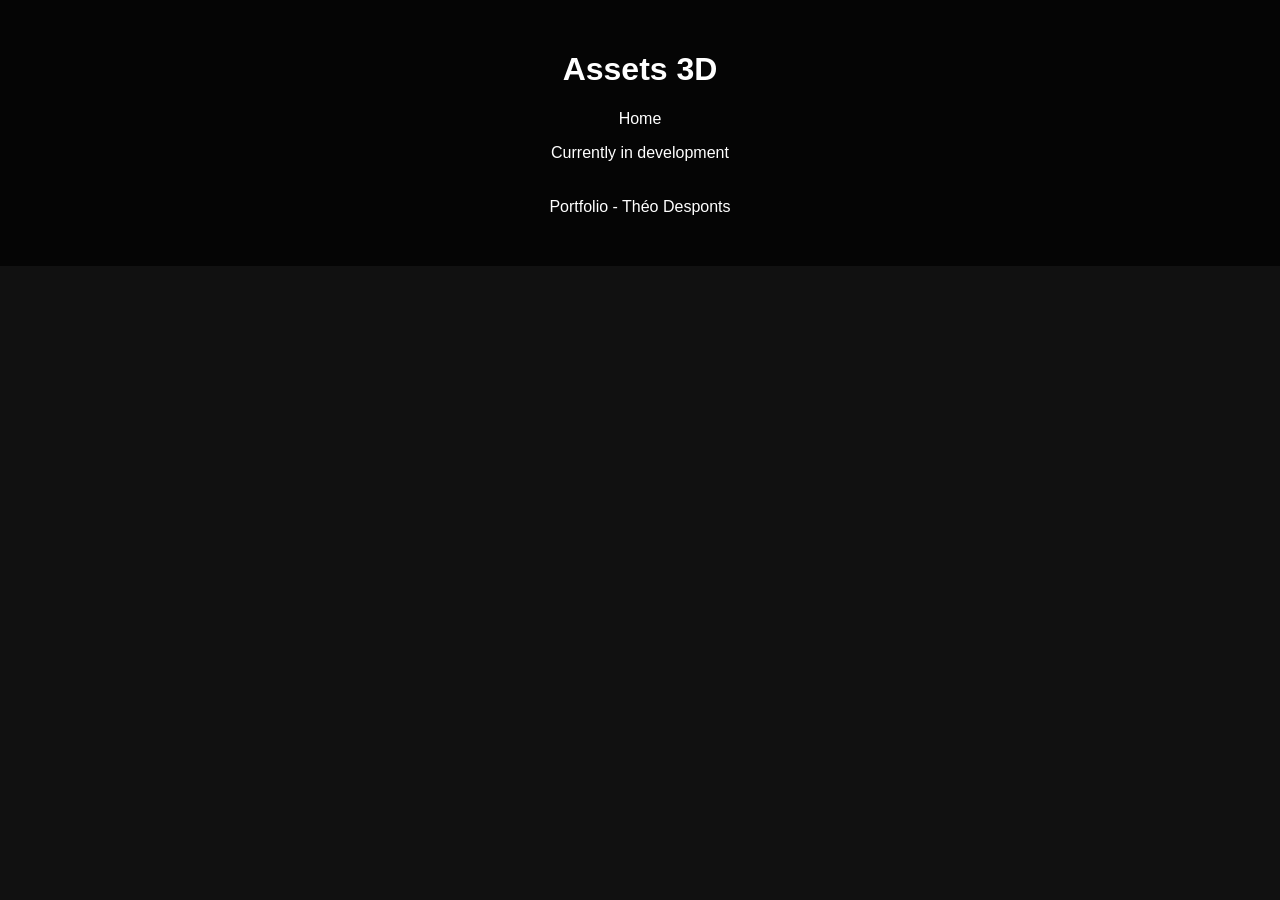
==== projets/assets-3d.html @ 8f0ffce1 "init" ====
<!DOCTYPE html>
<html lang="fr">

<head>

<meta charset="UTF-8">
<title>Assets 3D</title>
<link rel="stylesheet" href="../style.css">

</head>


<body>


<header>

<h1>Assets 3D</h1>

<nav>
<a href="../index.html">Home</a>
</nav>


<p>Currently in development


<footer>
Portfolio - Théo Desponts
</footer>


</body>
</html>
---- style.css ----
body {

    margin:0;
    font-family: Arial, sans-serif;

    background:#111;
    color:white;

}


header {

    background:#050505;
    padding:30px;
    text-align:center;

}

.end {

    padding:50px;
    text-align:center;

}



nav a {

    color:white;
    margin:15px;
    text-decoration:none;

}


nav a:hover {

    color:#00aaff;

}



.hero {

    padding:100px 20px;
    text-align:center;

}



section {

    padding:50px;

}



.cards {

    display:flex;
    flex-wrap:wrap;
    gap:30px;

}



.card {

    background:#222;
    width:300px;
    padding:20px;

    border-radius:10px;

}



.card img {

    width:100%;
    height:170px;
    object-fit:cover;

}



.card:hover {

    transform:scale(1.05);
    transition:0.3s;

}



a {

    color:white;
    text-decoration:none;

}



ul {

    line-height:2;

}



footer {

    text-align:center;
    padding:20px;
    background:#050505;

}



.role-media {

display:flex;
justify-content:center;
gap:40px;
margin:30px;

}



.role-media img {

width:400px;
height:250px;
object-fit:cover;
border-radius:10px;

}



.role-media video {

width:400px;
height:250px;

}



.conclusion {

background:#222;
padding:30px;
border-radius:15px;
margin-top:40px;

}


/* Pages projets */

.project {

    width:80%;
    margin:auto;
    padding:50px;

}


.screenshots {

    display:flex;
    justify-content:center;
    gap:30px;
    flex-wrap:wrap;
    margin:40px;

}


.pitch img {

    width:960 px;
    height:540px;
    object-fit:cover;
    border-radius:10px;


}


.screenshots img {

    width:960 px;
    height:540px;
    object-fit:cover;
    border-radius:10px;

}


.trailer {

    text-align:center;

}


.trailer video {

    width:1000px;
    max-width:90%;

}

.feature-videos {

    display: flex;
    justify-content: center;
    gap: 30px;
    flex-wrap: wrap;
    margin: 40px 0;

}

.small-video {

    width: 600px;
    border-radius: 10px;

}

.feature-images {

    display:flex;
    justify-content:center;
    gap:30px;
    flex-wrap:wrap;
    margin:40px 0;

}


.feature-images img {

    width:600px;
    height:250px;
    object-fit:cover;
    border-radius:10px;

}
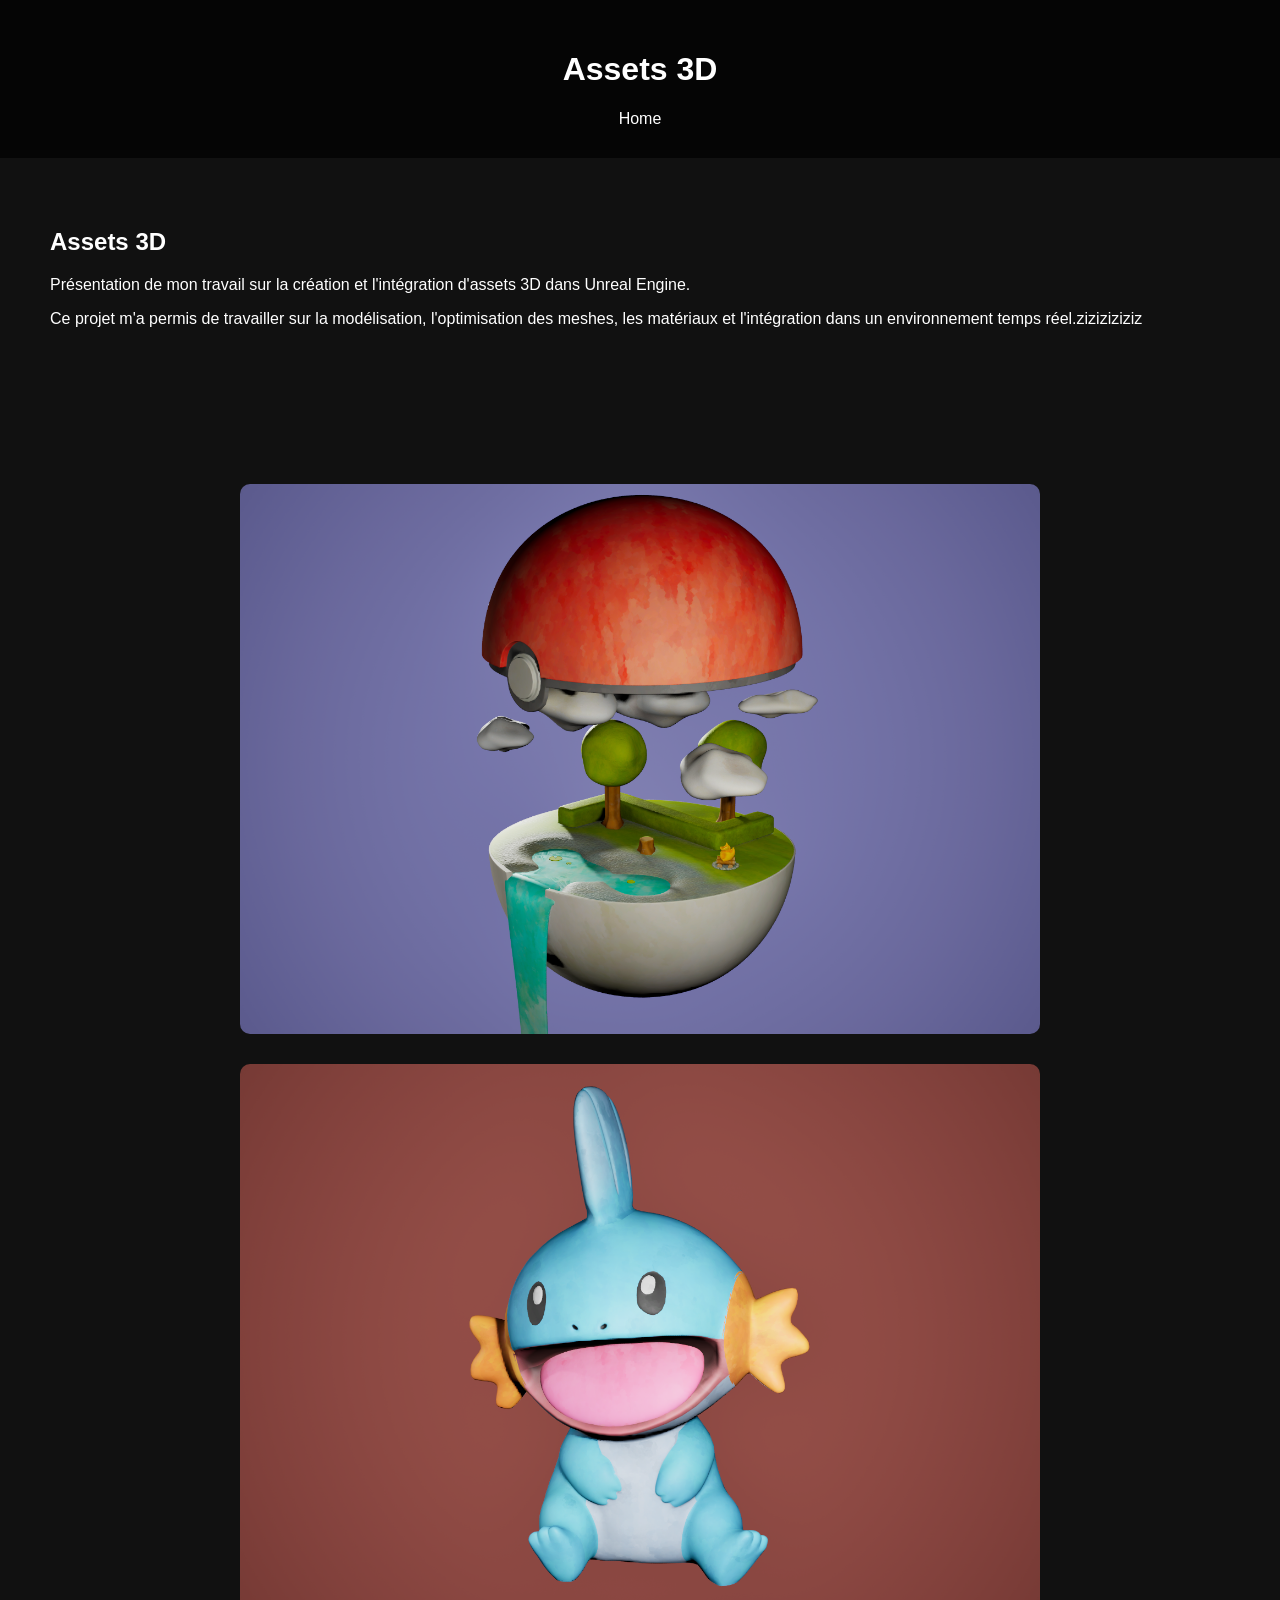
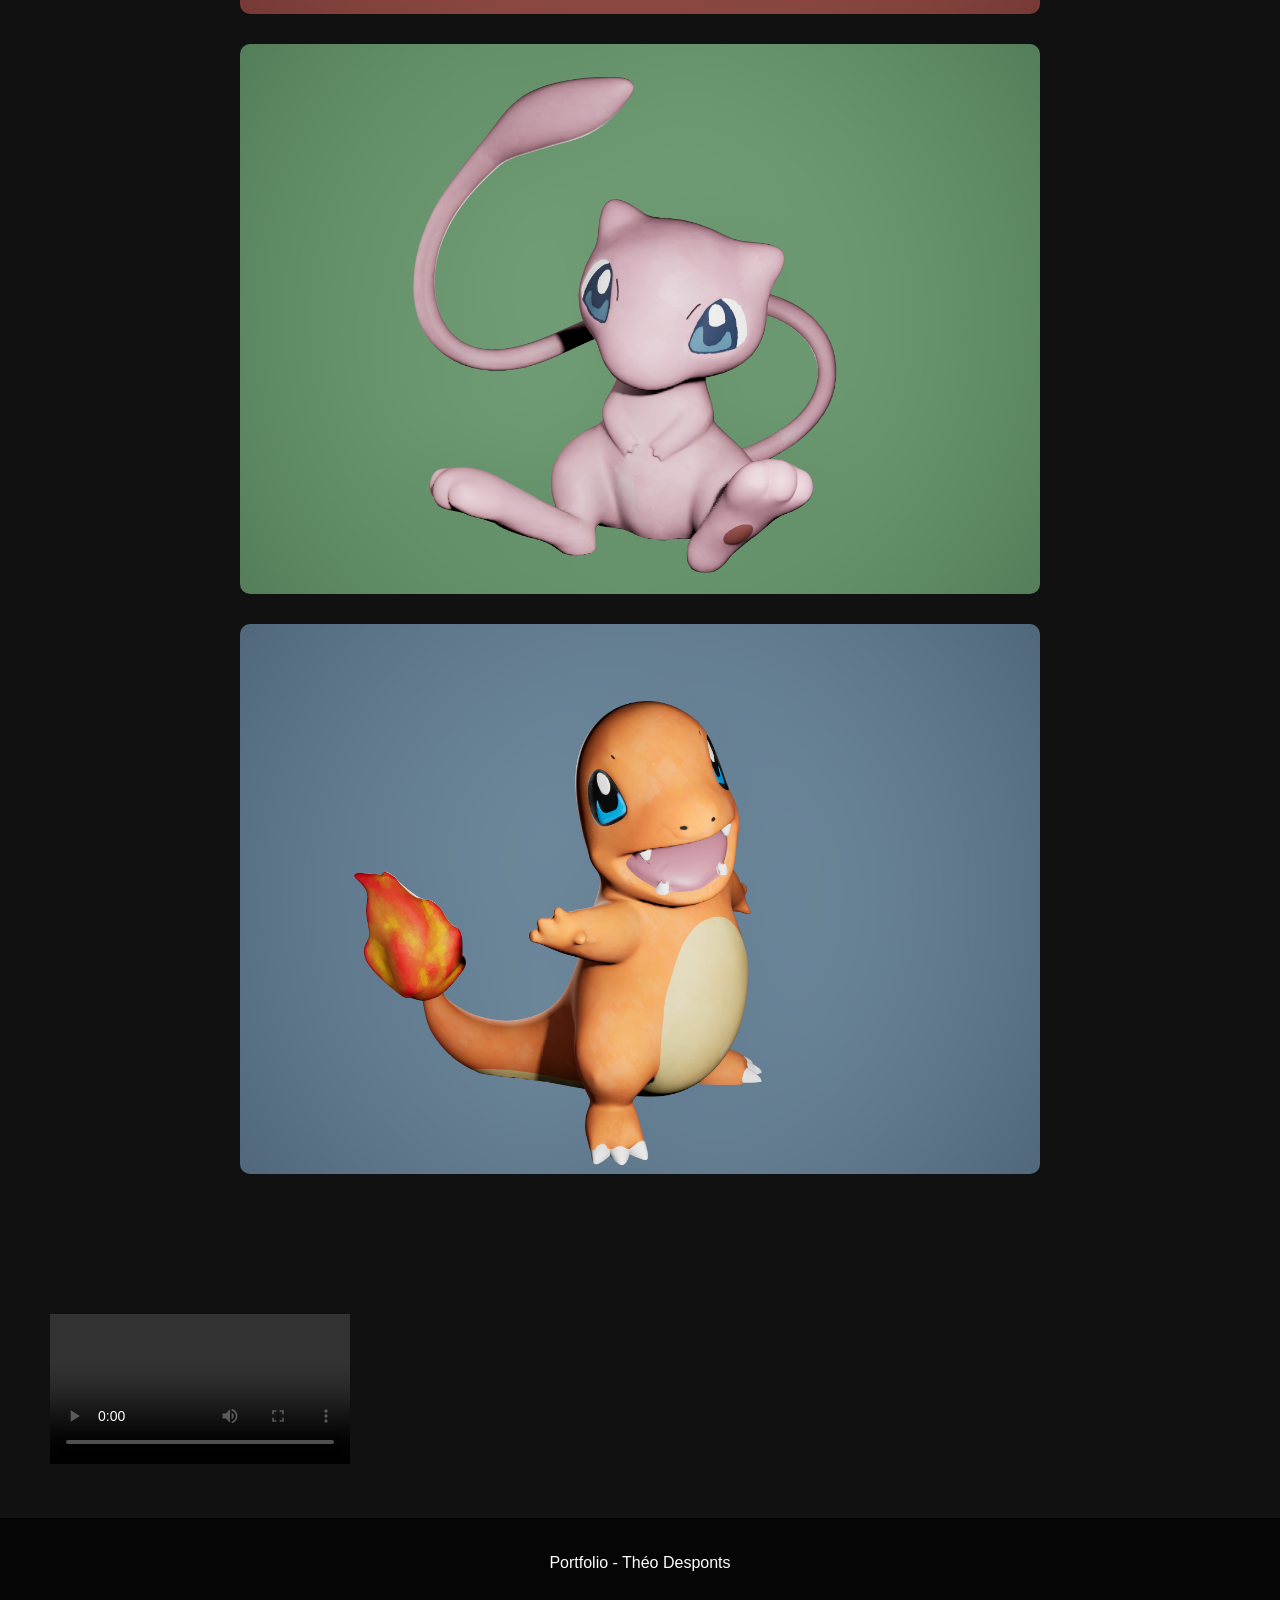
==== commit a9a60b69: "add pokefirst" ====
--- a/projets/assets-3d.html
+++ b/projets/assets-3d.html
@@ -12,23 +12,72 @@
 
 <body>
 
+    <header>
 
-<header>
+        <h1>Assets 3D</h1>
 
-<h1>Assets 3D</h1>
+        <nav>
+            <a href="../index.html">Home</a>
+        </nav>
 
-<nav>
-<a href="../index.html">Home</a>
-</nav>
+    </header>
 
 
-<p>Currently in development
+    <main>
 
 
-<footer>
-Portfolio - Théo Desponts
-</footer>
+        <section class="project-intro">
+
+            <h2>Assets 3D</h2>
+
+            <p>
+                Présentation de mon travail sur la création et l'intégration
+                d'assets 3D dans Unreal Engine.
+            </p>
+
+            <p>
+                Ce projet m'a permis de travailler sur la modélisation,
+                l'optimisation des meshes, les matériaux et l'intégration
+                dans un environnement temps réel.ziziziziziz
+            </p>
+
+        </section>
+
+
+
+
+        <section class="poke-images">
+
+            <img src="../images/poke.jpg">
+
+            <img src="../images/gobu.jpg">
+
+            <img src="../images/mew.jpg">
+
+            <img src="../images/salameche.jpg">
+
+        </section>
+
+
+        <section class="poke-video">
+
+            <video controls>
+                <source src="../videos/assets3d.mp4" type="video/mp4">
+            </video>
+
+        </section>
+
+
+    </main>
+
+
+    <footer>
+
+        <p>Portfolio - Théo Desponts</p>
+
+    </footer>
 
 
 </body>
-</html>+
+</html>
--- a/style.css
+++ b/style.css
@@ -261,4 +261,34 @@
     object-fit:cover;
     border-radius:10px;
 
-}+}
+
+.poke-images {
+
+    display:flex;
+    justify-content:center;
+    gap:30px;
+    flex-wrap:wrap;
+    margin:40px 0;
+
+}
+
+
+.poke-images img {
+
+    width:800px;
+    height:550px;
+    object-fit:cover;
+    border-radius:10px;
+
+}
+
+.poke-videos {
+
+    display: flex;
+    justify-content: center;
+    gap: 30px;
+    flex-wrap: wrap;
+    margin: 40px 0;
+
+}
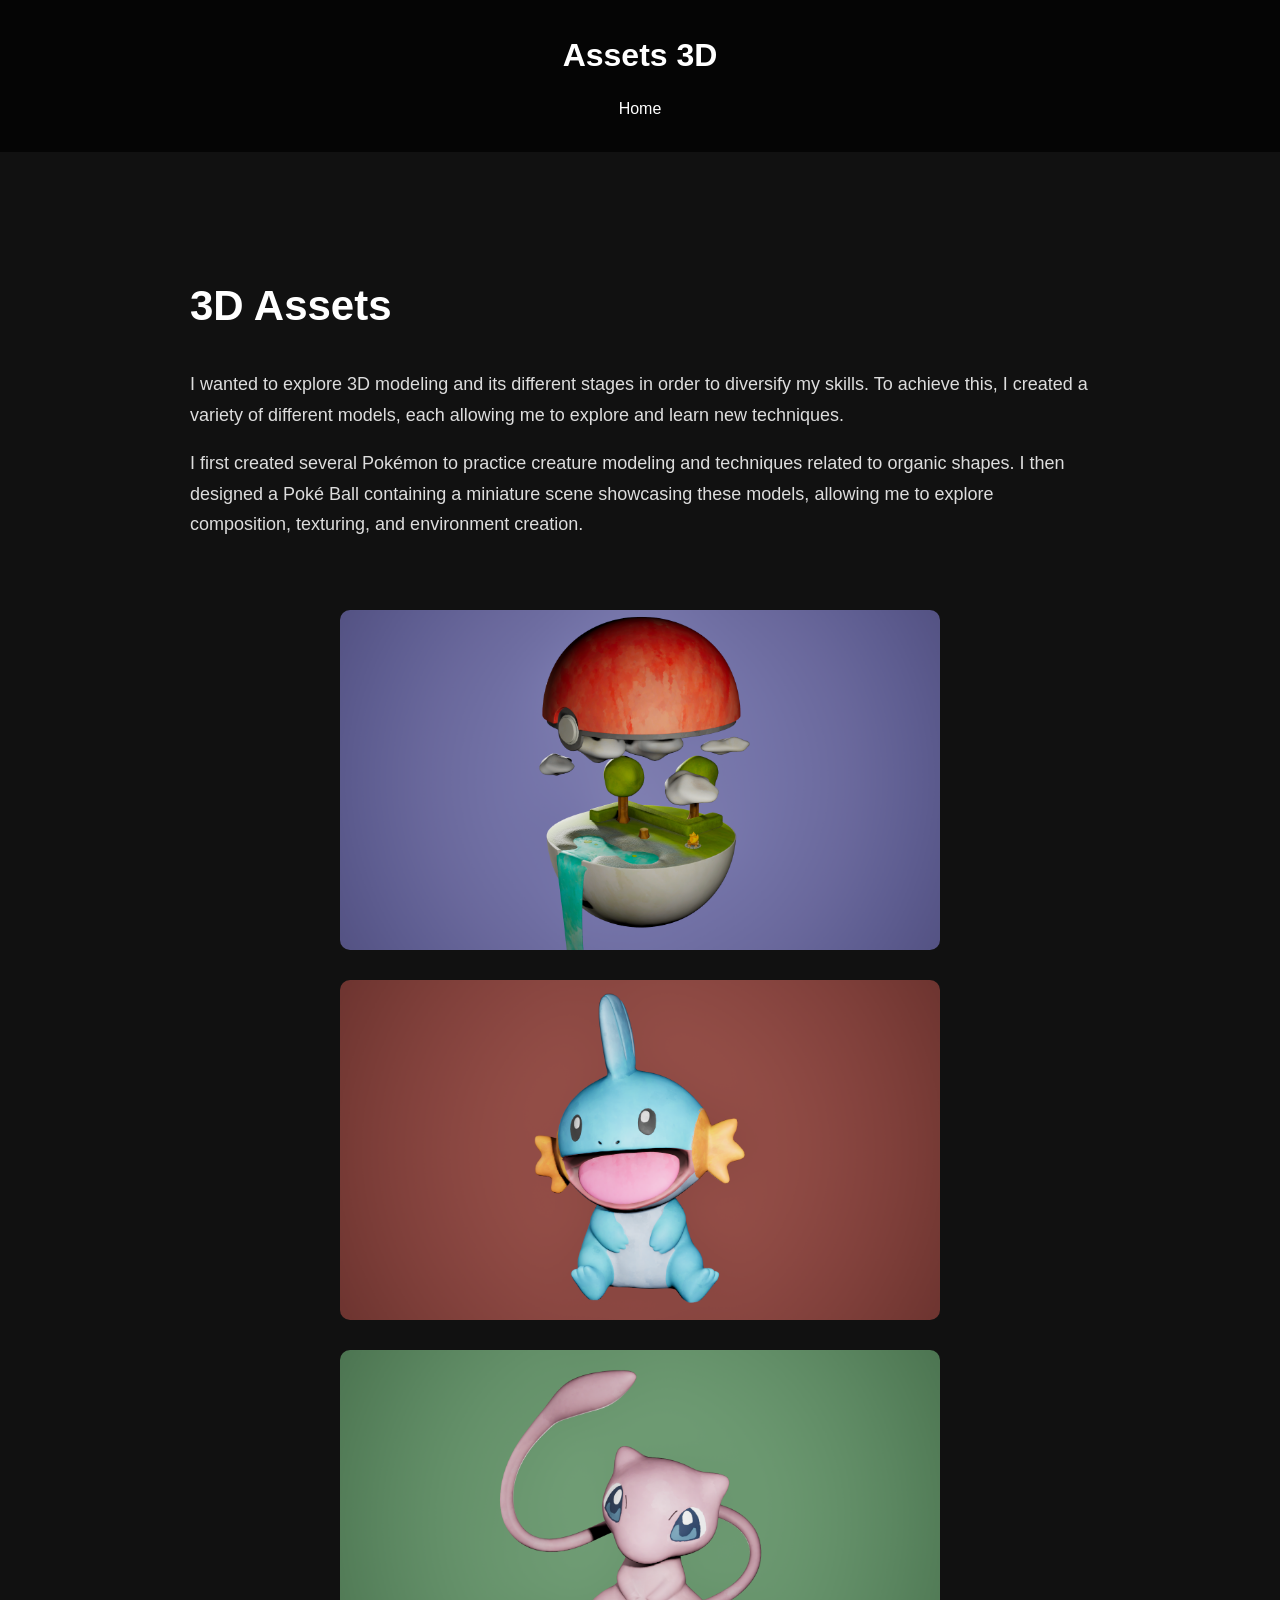
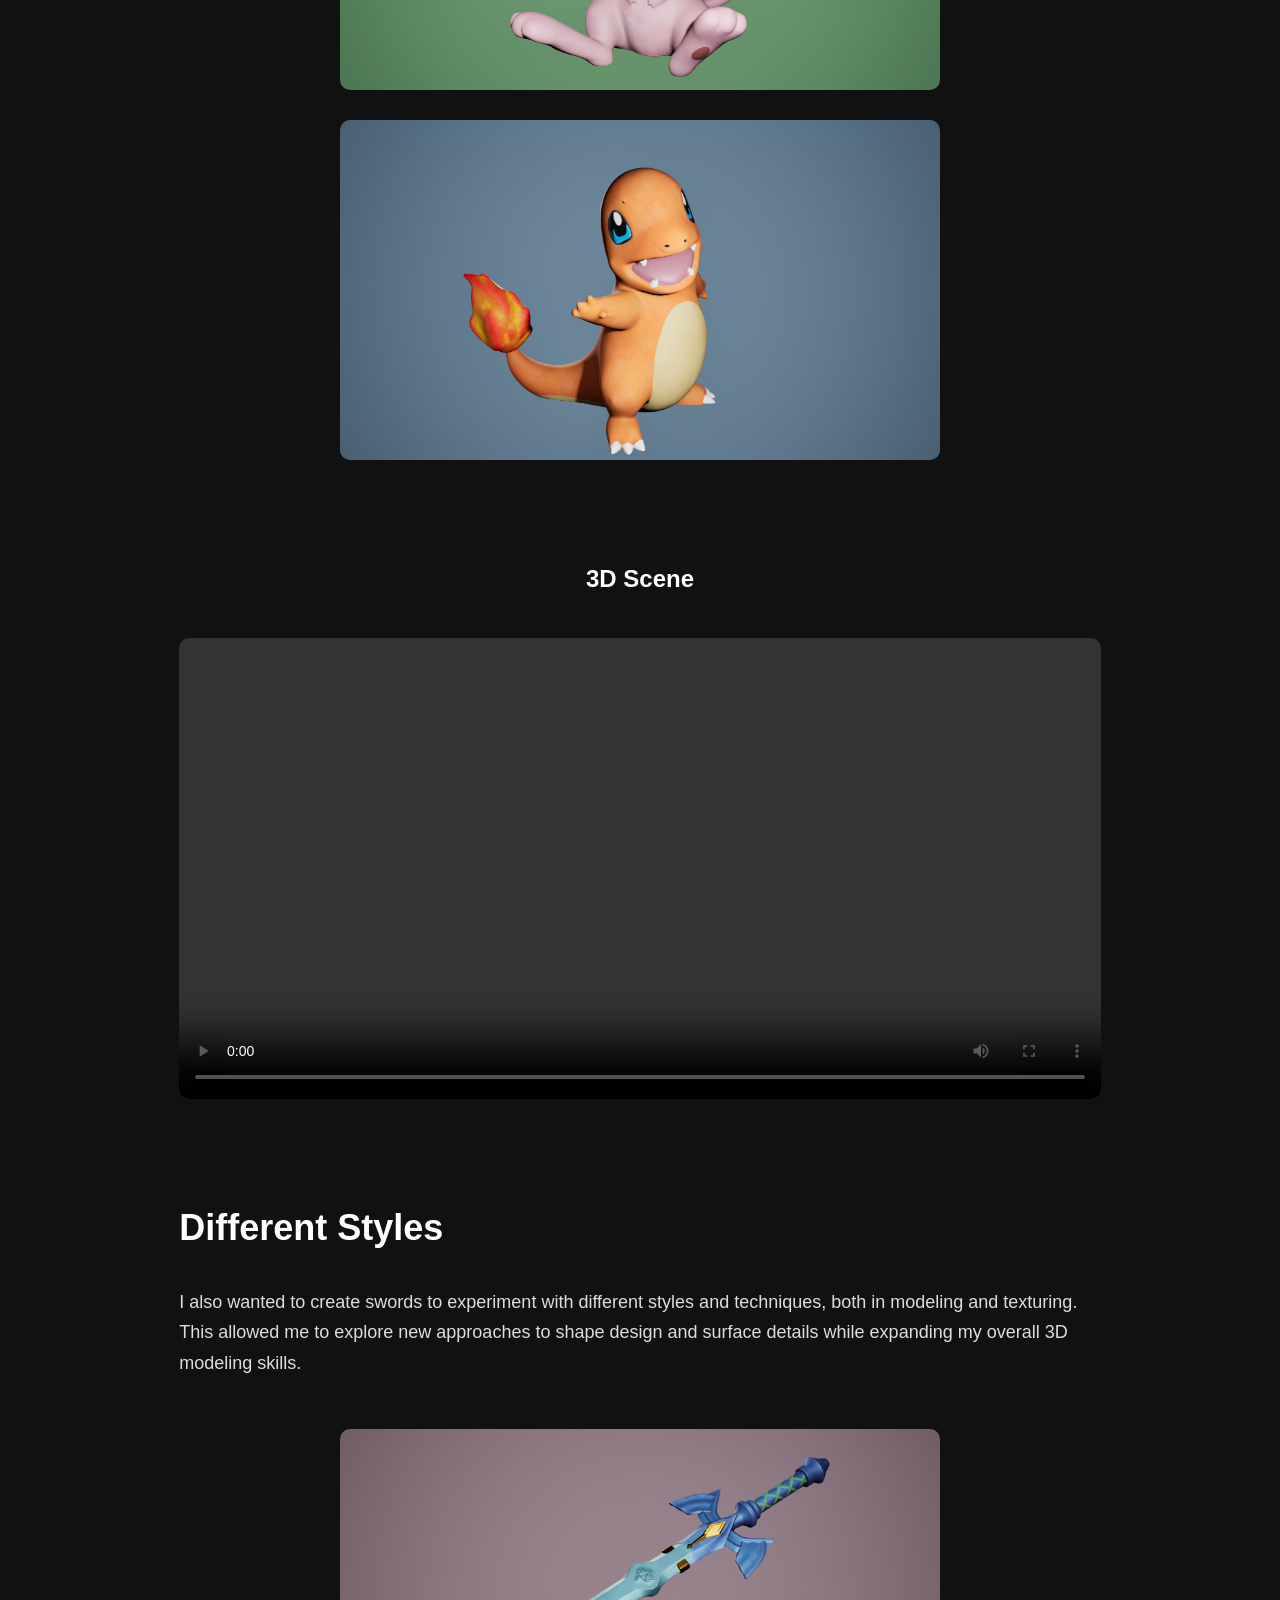
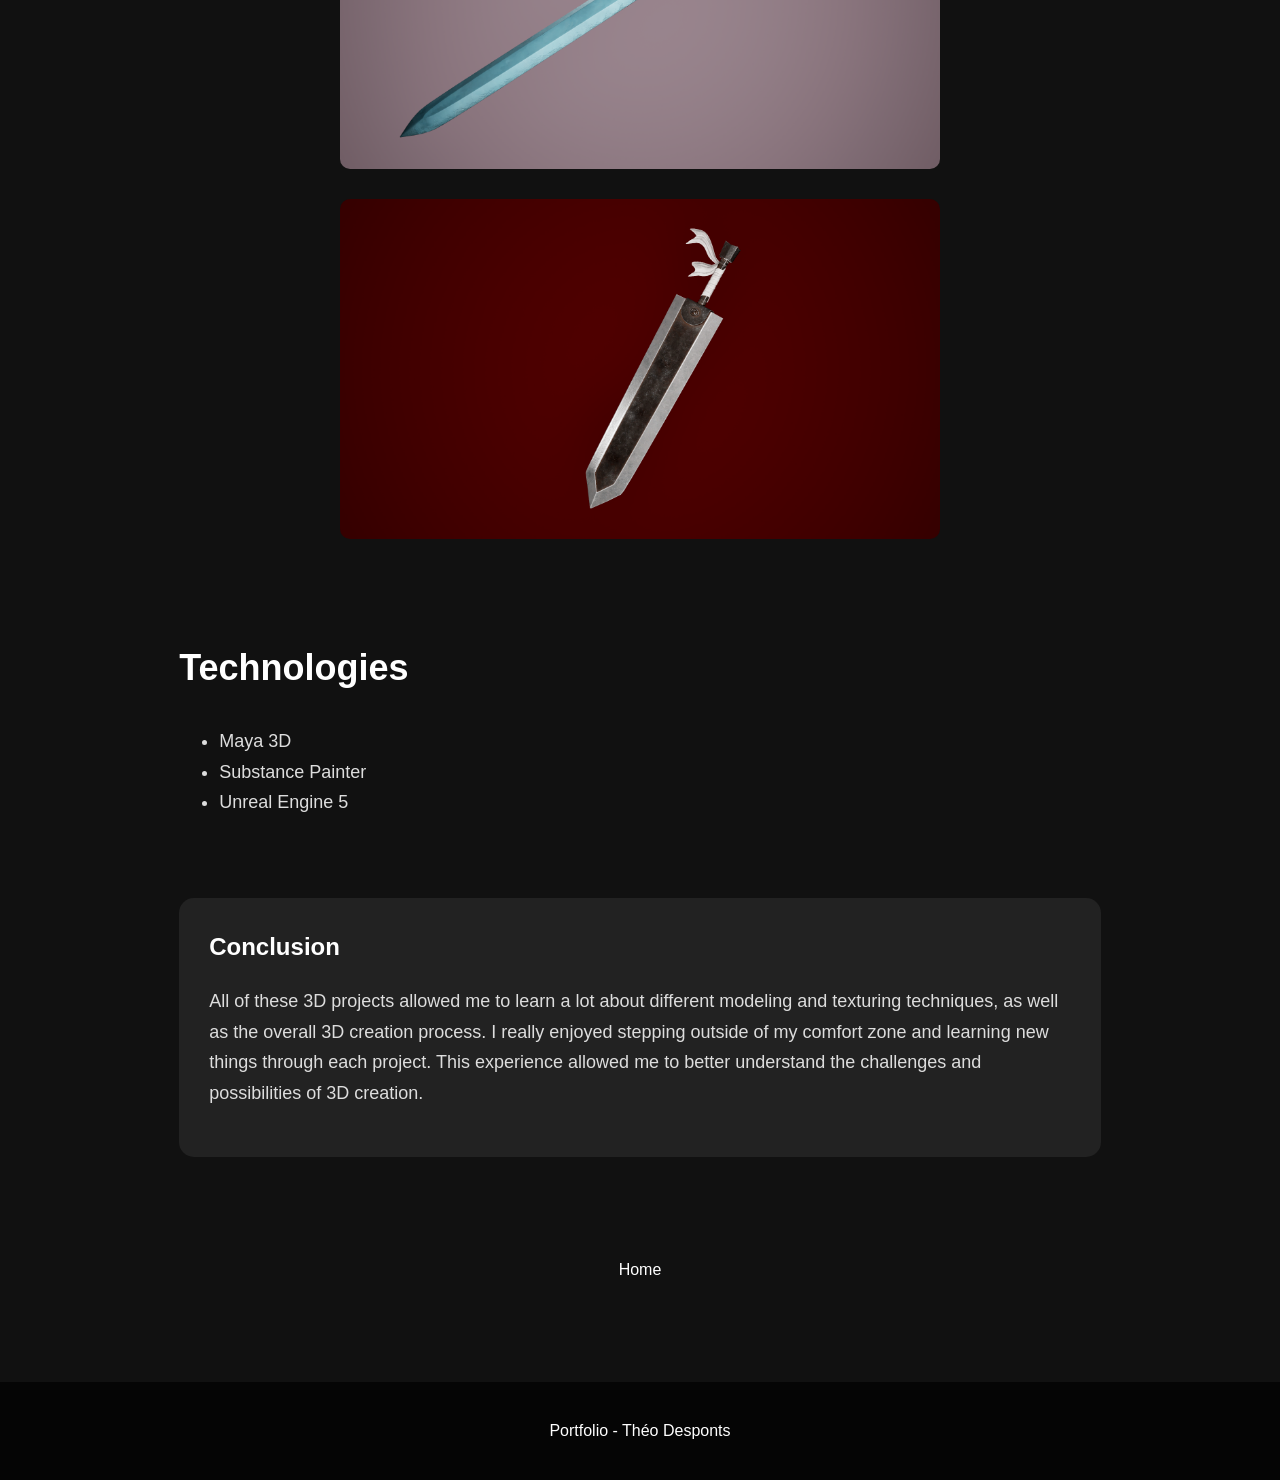
==== commit eaec8fc2: "V2 finish ?" ====
--- a/projets/assets-3d.html
+++ b/projets/assets-3d.html
@@ -1,83 +1,106 @@
 <!DOCTYPE html>
-<html lang="fr">
+<html lang="en">
 
 <head>
-
-<meta charset="UTF-8">
-<title>Assets 3D</title>
-<link rel="stylesheet" href="../style.css">
-
+    <meta charset="UTF-8">
+    <meta name="viewport" content="width=device-width, initial-scale=1.0">
+    <title>Assets 3D - Théo Desponts</title>
+    <link rel="stylesheet" href="../style.css">
 </head>
-
 
 <body>
 
-    <header>
+<header>
+    <h1>Assets 3D</h1>
+    <nav>
+        <a href="../index.html">Home</a>
+    </nav>
+</header>
 
-        <h1>Assets 3D</h1>
+<main class="project">
 
-        <nav>
-            <a href="../index.html">Home</a>
-        </nav>
+    <section class="asset-intro">
+        <h2>3D Assets</h2>
 
-    </header>
+        <p>
+            I wanted to explore 3D modeling and its different stages
+            in order to diversify my skills. To achieve this, I created
+            a variety of different models, each allowing me to explore
+            and learn new techniques.
+        </p>
 
+        <p>
+            I first created several Pokémon to practice creature modeling
+            and techniques related to organic shapes. I then designed a
+            Poké Ball containing a miniature scene showcasing these models,
+            allowing me to explore composition, texturing, and environment
+            creation.
+        </p>
+    </section>
 
-    <main>
+    <section class="screenshots">
+        <img src="../images/poke.jpg" alt="Pokémon 3D model">
+        <img src="../images/gobu.jpg" alt="Pokémon 3D model">
+        <img src="../images/mew.jpg" alt="Pokémon 3D model">
+        <img src="../images/salameche.jpg" alt="Pokémon 3D model">
+    </section>
 
+    <section class="trailer">
+        <h2>3D Scene</h2>
+        <video controls>
+            <source src="../videos/assets3d.mp4" type="video/mp4">
+            Your browser does not support the video.
+        </video>
+    </section>
 
-        <section class="project-intro">
+    <section class="role">
 
-            <h2>Assets 3D</h2>
+        <h2>Different Styles</h2>
 
-            <p>
-                Présentation de mon travail sur la création et l'intégration
-                d'assets 3D dans Unreal Engine.
-            </p>
+        <p>
+            I also wanted to create swords to experiment with different
+            styles and techniques, both in modeling and texturing.
+            This allowed me to explore new approaches to shape design
+            and surface details while expanding my overall 3D modeling skills.
+        </p>
 
-            <p>
-                Ce projet m'a permis de travailler sur la modélisation,
-                l'optimisation des meshes, les matériaux et l'intégration
-                dans un environnement temps réel.ziziziziziz
-            </p>
-
+        <section class="screenshots">
+            <img src="../images/link.jpg" alt="Sword 3D model">
+            <img src="../images/slayer.jpg" alt="Sword 3D model">
         </section>
 
+    </section>
 
+    <section class="technologies">
+        <h2>Technologies</h2>
+        <ul>
+            <li>Maya 3D</li>
+            <li>Substance Painter</li>
+            <li>Unreal Engine 5</li>
+        </ul>
+    </section>
 
+    <section class="conclusion">
+        <h2>Conclusion</h2>
+        <p>
+            All of these 3D projects allowed me to learn a lot about different
+            modeling and texturing techniques, as well as the overall 3D
+            creation process. I really enjoyed stepping outside of my comfort
+            zone and learning new things through each project. This experience
+            allowed me to better understand the challenges and possibilities
+            of 3D creation.
+        </p>
+    </section>
 
-        <section class="poke-images">
+    <div class="end">
+        <a href="../index.html">Home</a>
+    </div>
 
-            <img src="../images/poke.jpg">
+</main>
 
-            <img src="../images/gobu.jpg">
-
-            <img src="../images/mew.jpg">
-
-            <img src="../images/salameche.jpg">
-
-        </section>
-
-
-        <section class="poke-video">
-
-            <video controls>
-                <source src="../videos/assets3d.mp4" type="video/mp4">
-            </video>
-
-        </section>
-
-
-    </main>
-
-
-    <footer>
-
-        <p>Portfolio - Théo Desponts</p>
-
-    </footer>
-
+<footer>
+    <p>Portfolio - Théo Desponts</p>
+</footer>
 
 </body>
-
 </html>
--- a/style.css
+++ b/style.css
@@ -1,294 +1,567 @@
+/* =================================
+   BASE
+================================= */
+
+* {
+    box-sizing: border-box;
+}
+
+html {
+    scroll-behavior: smooth;
+}
+
 body {
-
-    margin:0;
+    margin: 0;
     font-family: Arial, sans-serif;
-
-    background:#111;
-    color:white;
-
-}
-
+    background: #111;
+    color: white;
+    line-height: 1.6;
+}
+
+a {
+    color: white;
+    text-decoration: none;
+}
+
+a:hover {
+    color: #00aaff;
+}
 
 header {
-
-    background:#050505;
-    padding:30px;
-    text-align:center;
-
+    background: #050505;
+    padding: 30px;
+    text-align: center;
+}
+
+header h1 {
+    margin: 0 0 15px;
+}
+
+nav a {
+    margin: 15px;
+    color: white;
+    text-decoration: none;
+}
+
+nav a:hover {
+    color: #00aaff;
+}
+
+footer {
+    text-align: center;
+    padding: 20px;
+    background: #050505;
 }
 
 .end {
-
-    padding:50px;
-    text-align:center;
-
-}
-
-
-
-nav a {
-
-    color:white;
-    margin:15px;
-    text-decoration:none;
-
-}
-
-
-nav a:hover {
-
-    color:#00aaff;
-
-}
-
-
-
-.hero {
-
-    padding:100px 20px;
-    text-align:center;
-
-}
-
-
+    padding: 50px;
+    text-align: center;
+}
+
+
+/* =================================
+   GENERAL SECTIONS
+================================= */
 
 section {
-
-    padding:50px;
-
-}
-
-
-
-.cards {
-
-    display:flex;
-    flex-wrap:wrap;
-    gap:30px;
-
-}
-
-
-
-.card {
-
-    background:#222;
-    width:300px;
-    padding:20px;
-
-    border-radius:10px;
-
-}
-
-
-
-.card img {
-
-    width:100%;
-    height:170px;
-    object-fit:cover;
-
-}
-
-
-
-.card:hover {
-
-    transform:scale(1.05);
-    transition:0.3s;
-
-}
-
-
-
-a {
-
-    color:white;
-    text-decoration:none;
-
-}
-
-
+    padding: 50px;
+}
+
+.project {
+    width: 80%;
+    max-width: 1400px;
+    margin: auto;
+    padding: 50px 0;
+}
+
+
+/* =================================
+   PROJECT TEXT
+================================= */
+
+.pitch,
+.asset-intro {
+    width: 90%;
+    max-width: 900px;
+    margin: 70px auto;
+    padding: 0;
+}
+
+.pitch h2,
+.asset-intro h2 {
+    font-size: 42px;
+    margin: 0 0 30px;
+}
+
+.pitch h3,
+.asset-intro h3 {
+    font-size: 28px;
+    margin: 50px 0 20px;
+}
+
+.pitch p,
+.asset-intro p,
+.role p,
+.technologies li,
+.bubble-technologies li {
+    color: #ddd;
+    font-size: 18px;
+    line-height: 1.7;
+}
+
+.role,
+.technologies,
+.bubble-role,
+.bubble-technologies {
+    width: 90%;
+    max-width: 1000px;
+    margin: 70px auto;
+    padding: 0;
+}
+
+.role h2,
+.technologies h2,
+.bubble-role h2,
+.bubble-technologies h2 {
+    font-size: 36px;
+    margin-bottom: 30px;
+}
 
 ul {
-
-    line-height:2;
-
-}
-
-
-
-footer {
-
-    text-align:center;
-    padding:20px;
-    background:#050505;
-
-}
-
-
-
-.role-media {
-
-display:flex;
-justify-content:center;
-gap:40px;
-margin:30px;
-
-}
-
-
-
-.role-media img {
-
-width:400px;
-height:250px;
-object-fit:cover;
-border-radius:10px;
-
-}
-
-
-
-.role-media video {
-
-width:400px;
-height:250px;
-
-}
-
-
-
-.conclusion {
-
-background:#222;
-padding:30px;
-border-radius:15px;
-margin-top:40px;
-
-}
-
-
-/* Pages projets */
-
-.project {
-
-    width:80%;
-    margin:auto;
-    padding:50px;
-
-}
-
+    line-height: 2;
+}
+
+
+/* =================================
+   PROJECT IMAGES
+================================= */
+
+.pitch img {
+    display: block;
+    width: 960px;
+    max-width: 100%;
+    height: 540px;
+    margin: auto;
+    object-fit: cover;
+    border-radius: 10px;
+}
 
 .screenshots {
-
-    display:flex;
-    justify-content:center;
-    gap:30px;
-    flex-wrap:wrap;
-    margin:40px;
-
-}
-
-
-.pitch img {
-
-    width:960 px;
-    height:540px;
-    object-fit:cover;
-    border-radius:10px;
-
-
-}
-
+    display: flex;
+    justify-content: center;
+    gap: 30px;
+    flex-wrap: wrap;
+    margin: 50px 0 100px;
+    padding: 0;
+}
 
 .screenshots img {
-
-    width:960 px;
-    height:540px;
-    object-fit:cover;
-    border-radius:10px;
-
-}
-
+    width: 600px;
+    height: 340px;
+    max-width: 100%;
+    object-fit: cover;
+    border-radius: 10px;
+}
+
+
+/* =================================
+   PROJECT VIDEOS
+================================= */
 
 .trailer {
-
-    text-align:center;
-
-}
-
+    text-align: center;
+    margin: 70px 0 100px;
+    padding: 0;
+}
+
+.trailer h2 {
+    margin-bottom: 40px;
+}
 
 .trailer video {
-
-    width:1000px;
-    max-width:90%;
-
+    display: block;
+    width: 1000px;
+    max-width: 90%;
+    margin: auto;
+    border-radius: 10px;
 }
 
 .feature-videos {
-
     display: flex;
     justify-content: center;
     gap: 30px;
     flex-wrap: wrap;
     margin: 40px 0;
-
 }
 
 .small-video {
-
     width: 600px;
-    border-radius: 10px;
-
-}
+    max-width: 100%;
+    border-radius: 10px;
+}
+
+
+/* Kept for older pages / compatibility */
 
 .feature-images {
-
-    display:flex;
-    justify-content:center;
-    gap:30px;
-    flex-wrap:wrap;
-    margin:40px 0;
-
-}
-
+    display: flex;
+    justify-content: center;
+    gap: 30px;
+    flex-wrap: wrap;
+    margin: 50px 0 100px;
+}
 
 .feature-images img {
-
-    width:600px;
-    height:250px;
-    object-fit:cover;
-    border-radius:10px;
-
+    width: 600px;
+    height: 340px;
+    max-width: 100%;
+    object-fit: cover;
+    border-radius: 10px;
 }
 
 .poke-images {
-
-    display:flex;
-    justify-content:center;
-    gap:30px;
-    flex-wrap:wrap;
-    margin:40px 0;
-
-}
-
+    display: flex;
+    justify-content: center;
+    gap: 30px;
+    flex-wrap: wrap;
+    margin: 50px 0 100px;
+}
 
 .poke-images img {
-
-    width:800px;
-    height:550px;
-    object-fit:cover;
-    border-radius:10px;
-
+    width: 600px;
+    height: 340px;
+    max-width: 100%;
+    object-fit: cover;
+    border-radius: 10px;
 }
 
 .poke-videos {
-
     display: flex;
     justify-content: center;
     gap: 30px;
     flex-wrap: wrap;
     margin: 40px 0;
-
-}
+}
+
+
+/* =================================
+   CONCLUSION
+================================= */
+
+.conclusion {
+    background: #222;
+    padding: 30px;
+    border-radius: 15px;
+    margin: 80px auto 50px;
+    width: 90%;
+    max-width: 1200px;
+}
+
+.conclusion h2 {
+    margin-top: 0;
+}
+
+.conclusion p {
+    color: #ddd;
+    font-size: 18px;
+    line-height: 1.7;
+}
+
+
+/* =================================
+   HOME PAGE
+================================= */
+
+.home-hero {
+    min-height: 70vh;
+    display: flex;
+    align-items: center;
+    justify-content: center;
+    padding: 100px 20px;
+    text-align: center;
+}
+
+.home-hero-content {
+    max-width: 900px;
+}
+
+.home-label,
+.home-card-category {
+    color: #00aaff;
+    font-size: 13px;
+    font-weight: bold;
+    letter-spacing: 2px;
+    text-transform: uppercase;
+}
+
+.home-hero h1 {
+    font-size: clamp(48px, 8vw, 90px);
+    margin: 15px 0;
+}
+
+.home-hero h2 {
+    font-size: clamp(24px, 4vw, 40px);
+    margin: 0 0 25px;
+}
+
+.home-description {
+    color: #ccc;
+    font-size: 20px;
+    max-width: 700px;
+    margin: auto;
+}
+
+.home-section {
+    width: 90%;
+    max-width: 1300px;
+    margin: auto;
+    padding: 100px 0;
+}
+
+.home-section-title {
+    margin-bottom: 50px;
+}
+
+.home-section-title h2 {
+    font-size: 42px;
+    margin: 10px 0;
+}
+
+.home-section-title > p:last-child {
+    color: #aaa;
+    font-size: 18px;
+}
+
+.home-cards {
+    display: grid;
+    grid-template-columns: repeat(2, minmax(0, 1fr));
+    gap: 30px;
+}
+
+.home-card {
+    width: auto;
+    padding: 0;
+    overflow: hidden;
+    background: #222;
+    border-radius: 10px;
+    transition: transform 0.3s ease, background 0.3s ease;
+}
+
+.home-card:hover {
+    transform: translateY(-6px);
+    background: #292929;
+}
+
+.home-card img {
+    display: block;
+    width: 100%;
+    height: 280px;
+    object-fit: cover;
+}
+
+.home-card-content {
+    padding: 25px;
+}
+
+.home-card-category {
+    margin: 0 0 10px;
+}
+
+.home-card h3 {
+    font-size: 26px;
+    margin: 0 0 12px;
+}
+
+.home-card-content > p:not(.home-card-category) {
+    color: #bbb;
+}
+
+.home-card-link {
+    display: inline-block;
+    margin-top: 10px;
+    color: #00aaff;
+    font-weight: bold;
+}
+
+.skills-grid {
+    display: grid;
+    grid-template-columns: repeat(3, minmax(0, 1fr));
+    gap: 20px;
+}
+
+.skill-item {
+    background: #222;
+    padding: 25px;
+    border-radius: 10px;
+}
+
+.skill-item h3 {
+    margin-top: 0;
+}
+
+.skill-item p {
+    color: #aaa;
+}
+
+.home-contact {
+    background: #050505;
+    padding: 100px 20px;
+    text-align: center;
+}
+
+.home-contact-content {
+    max-width: 800px;
+    margin: auto;
+}
+
+.home-contact h2 {
+    font-size: 42px;
+}
+
+.home-contact p {
+    color: #bbb;
+    font-size: 18px;
+}
+
+.contact-links {
+    display: flex;
+    justify-content: center;
+    gap: 40px;
+    flex-wrap: wrap;
+    margin-top: 35px;
+}
+
+.contact-links a,
+.contact-links p {
+    margin: 0;
+}
+
+
+/* =================================
+   BUBBLE SWAP
+================================= */
+
+.bubble-role {
+    max-width: 1000px;
+}
+
+.bubble-feature {
+    margin-bottom: 100px;
+}
+
+.bubble-feature h3 {
+    font-size: 28px;
+    margin-bottom: 20px;
+}
+
+.bubble-feature p {
+    color: #ddd;
+    font-size: 18px;
+    line-height: 1.7;
+    margin-bottom: 35px;
+}
+
+
+/* =================================
+   RESPONSIVE
+================================= */
+
+@media (max-width: 900px) {
+    .project {
+        width: 90%;
+    }
+
+    .home-cards,
+    .skills-grid {
+        grid-template-columns: 1fr;
+    }
+
+    .pitch h2,
+    .asset-intro h2,
+    .home-section-title h2,
+    .home-contact h2 {
+        font-size: 34px;
+    }
+
+    .pitch img {
+        height: auto;
+        aspect-ratio: 16 / 9;
+    }
+}
+
+@media (max-width: 600px) {
+    header {
+        padding: 25px 15px;
+    }
+
+    nav a {
+        margin: 8px;
+    }
+
+    section {
+        padding: 30px 15px;
+    }
+
+    .project {
+        width: 100%;
+        padding: 30px 0;
+    }
+
+    .screenshots,
+    .feature-images {
+        width: 95%;
+        margin: 40px auto 70px;
+    }
+
+    .screenshots img,
+    .feature-images img,
+    .poke-images img {
+        width: 100%;
+        height: auto;
+        aspect-ratio: 16 / 9;
+    }
+
+    .trailer {
+        margin: 50px 0 70px;
+    }
+
+    .trailer video {
+        width: 95%;
+        max-width: 95%;
+    }
+
+    .pitch,
+    .asset-intro,
+    .role,
+    .technologies,
+    .bubble-role,
+    .bubble-technologies {
+        width: 90%;
+    }
+
+    .pitch p,
+    .asset-intro p,
+    .role p,
+    .conclusion p,
+    .bubble-feature p {
+        font-size: 16px;
+    }
+
+    .home-hero {
+        min-height: 60vh;
+        padding: 80px 20px;
+    }
+
+    .home-section {
+        width: 90%;
+        padding: 70px 0;
+    }
+
+    .home-card img {
+        height: 220px;
+    }
+
+    .contact-links {
+        gap: 20px;
+    }
+}
